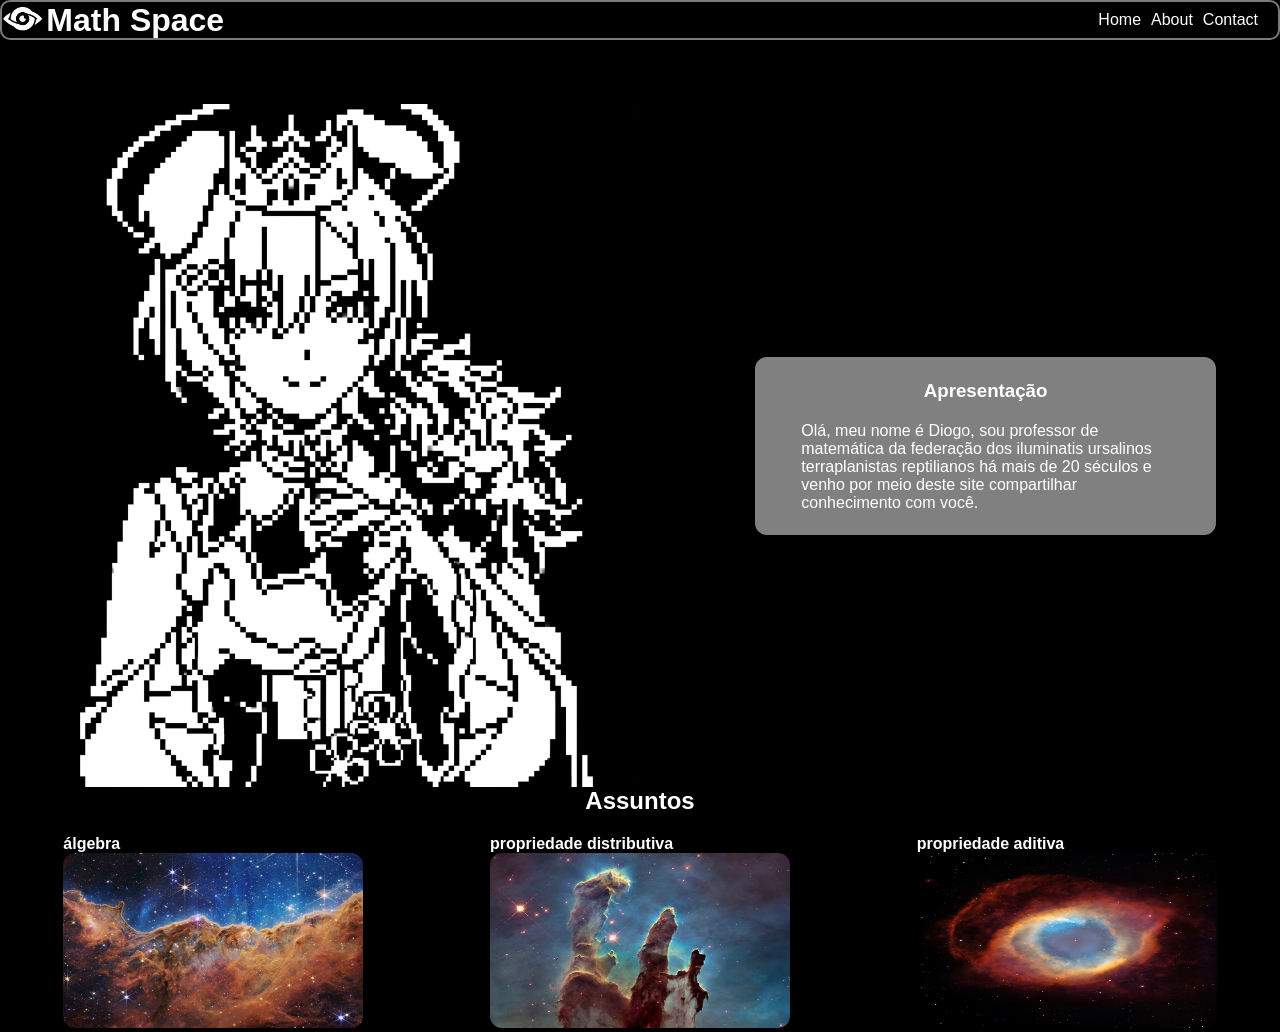
==== index.html @ 8ebd1731 "site first version" ====
<!DOCTYPE html>
<html lang="en">
<head>
    <meta charset="UTF-8">
    <meta name="viewport" content="width=device-width, initial-scale=1.0">
    <link rel="stylesheet" href="styles.css">
    <title>Math Space - Home</title>
</head>

<body>
    <header>
        <a href="index.html" id="logo">
            <img src="images/math-space-logo-white.png" alt="math space logo">
            <h1 id="logo-name">Math Space</h1>
        </a>

        <nav>
            <ul>
                <li><a href="index.html">Home</a></li>
                <li><a href="about.html">About</a></li>
                <li><a href="contact.html">Contact</a></li>
            </ul>
        </nav>
    </header>

    <main>
        <section>
        <div id="presentation">
            <img src="images/ogami-pixel.png" alt="ogami matoi pixel art">
            <div id="presentation-box">
                <h3>Apresentação</h3>
            <p>Olá, meu nome é Diogo, sou professor de matemática da federação dos iluminatis ursalinos terraplanistas reptilianos há mais de 20 séculos e venho por meio deste site compartilhar conhecimento com você.</p>
            </div>
        </div>
        </section>

        <section>
            <h2 id="topic-grid-title">Assuntos</h2>
            <div id="topic-grid">

                <a href="" class="topic">
                    <h4>álgebra</h4>
                    <img src="images/outro-espaco.jpeg" alt="">
                    <p id="ocult-algebra"></p>
                </a>

                <a href="" class="topic">
                    <h4>propriedade distributiva</h4>
                    <img src="images/pilares-da-criacao-.avif" alt="">
                    <p id="ocult-distributiva"></p>
                </a>

                <a href="" class="topic">
                    <h4>propriedade aditiva</h4>
                    <img src="images/helix.jpg" alt="">
                    <p id="ocult-aditiva"></p>
                </a>
            </div>
            
        </section>
    </main>

    <footer>

    </footer>
</body>

</html>
---- styles.css ----
* {
    font-family: Arial, Helvetica, sans-serif;

    background-color: black;
    color: white; /** #f0f8ff **/

    margin: 0;
    padding: 0;
    box-sizing: border-box;
}

a {
    text-decoration: none;
}

header {
    display: flex;
    flex-direction: row;
    justify-content: space-between;
    align-items: center;

    border-radius: 10px;
    border: 2px solid rgba(255, 255, 255, 0.479);

    background-color: black;
    height: 40px;
    width: 100%;
}

#logo {
    text-decoration: none;

    display: flex;
    flex-direction: row;
    align-items: center;
    gap: 3px;
    height: 100%
}

#logo img {
    height: 80%;
}

#logo img, #logo h1{
    text-decoration: none;
    transition: filter 0.3s ease-in-out; 
}

#logo:hover h1, #logo:hover img{
    filter: brightness(60%);
}

nav ul{
    display: flex;
    flex-direction: row;

    list-style: none;

    margin-right: 20px;

    gap: 10px;

}

nav ul li a {
    text-decoration: none;
    background-color: transparent;
    transition: filter 0.3s ease-in-out; 
}

nav ul li a:hover {
    text-decoration: underline;
    filter: brightness(60%);
}

#logo, #logo img, #logo h1, nav, nav ul, nav li {
    background-color: transparent;
}

#presentation {
    margin: 5% auto 0;

    height: auto;
    width: 90%;

    display: flex;
    flex-direction: row;

    justify-content: space-between;
    align-items: flex-start;
}

#presentation img {
    width: 50%;
}

#presentation-box {
    background-color: gray;
    padding: 2% 4%;

    display: flex;
    flex-direction: column;
    gap: 20px;

    margin: auto 0;

    width: 40%;

    border-radius: 12px;
}

#presentation-box h3 {
    text-align: center;
}

#presentation-box h3, #presentation-box p {
    background-color: transparent;
}

.topic {
    
}

.topic img {
    height: 175px;
    width: 300px;

    border-radius: 12px;
}

#topic-grid-title {
    text-align: center;
    margin-bottom: 20px;
}

#topic-grid {
    display: grid;
    grid-template-columns: repeat(3, 1fr);
    justify-items: center;
}
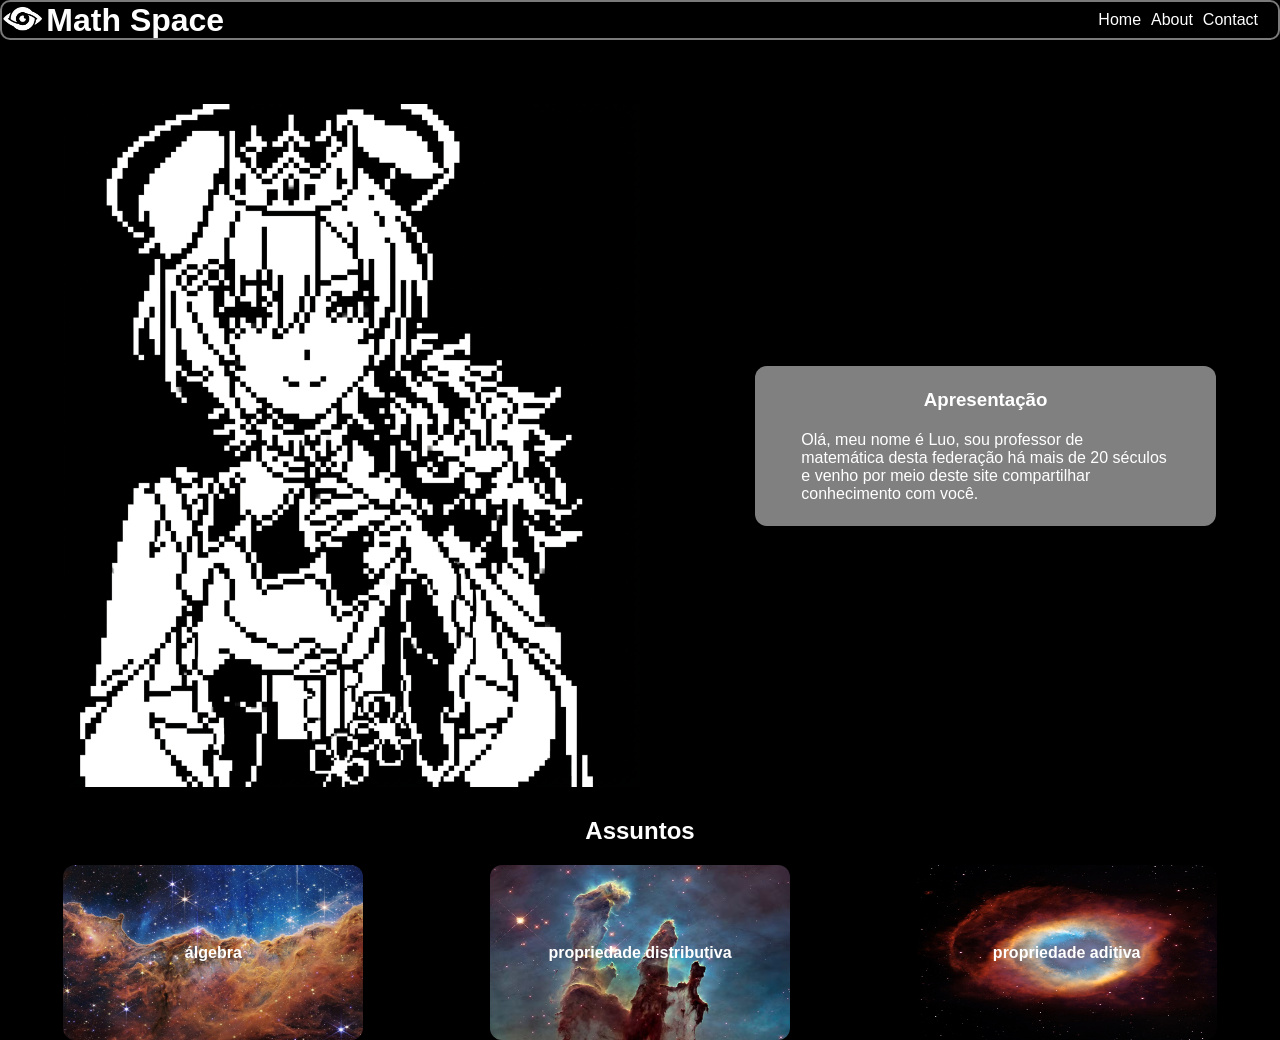
==== commit 8e560f88: "adicionado paginas e about" ====
--- a/index.html
+++ b/index.html
@@ -25,11 +25,11 @@
 
     <main>
         <section>
-        <div id="presentation">
+        <div class="presentation">
             <img src="images/ogami-pixel.png" alt="ogami matoi pixel art">
-            <div id="presentation-box">
+            <div class="presentation-box">
                 <h3>Apresentação</h3>
-            <p>Olá, meu nome é Diogo, sou professor de matemática da federação dos iluminatis ursalinos terraplanistas reptilianos há mais de 20 séculos e venho por meio deste site compartilhar conhecimento com você.</p>
+            <p>Olá, meu nome é Luo, sou professor de matemática desta federação há mais de 20 séculos e venho por meio deste site compartilhar conhecimento com você.</p> 
             </div>
         </div>
         </section>
@@ -38,22 +38,22 @@
             <h2 id="topic-grid-title">Assuntos</h2>
             <div id="topic-grid">
 
-                <a href="" class="topic">
+                <a href="pages/constelations/frações.html" class="topic">
                     <h4>álgebra</h4>
                     <img src="images/outro-espaco.jpeg" alt="">
-                    <p id="ocult-algebra"></p>
+                    <p class="ocult">manipule números com letras</p>
                 </a>
 
-                <a href="" class="topic">
+                <a href="pages/constelations/distributiva.html" class="topic">
                     <h4>propriedade distributiva</h4>
                     <img src="images/pilares-da-criacao-.avif" alt="">
-                    <p id="ocult-distributiva"></p>
+                    <p class="ocult">manipule números com letras</p>
                 </a>
 
-                <a href="" class="topic">
+                <a href="pages/constelations/aditiva.html" class="topic">
                     <h4>propriedade aditiva</h4>
                     <img src="images/helix.jpg" alt="">
-                    <p id="ocult-aditiva"></p>
+                    <p class="ocult">manipule números com letras</p>
                 </a>
             </div>
             
--- a/styles.css
+++ b/styles.css
@@ -77,7 +77,7 @@
     background-color: transparent;
 }
 
-#presentation {
+.presentation {
     margin: 5% auto 0;
 
     height: auto;
@@ -90,11 +90,11 @@
     align-items: flex-start;
 }
 
-#presentation img {
+.presentation img {
     width: 50%;
 }
 
-#presentation-box {
+.presentation-box {
     background-color: gray;
     padding: 2% 4%;
 
@@ -109,32 +109,104 @@
     border-radius: 12px;
 }
 
-#presentation-box h3 {
+.presentation-box h3 {
     text-align: center;
 }
 
-#presentation-box h3, #presentation-box p {
+.presentation-box h3, .presentation-box p {
     background-color: transparent;
 }
 
 .topic {
-    
-}
-
-.topic img {
     height: 175px;
     width: 300px;
 
+    position: relative;
+
+    display: flex;
+    align-items: center;
+    justify-content: center;
+
+}
+
+.topic:hover h4 {
+    color: transparent;
+}
+
+.topic:hover p {
+    animation: aparecer 0.3s ease-in-out forwards;
+}
+
+.topic:hover img {
+    transform: translateY(-10px);
+}
+
+@keyframes aparecer {
+    from {
+        opacity: 0;
+        transform: translateY(20px);
+    }
+
+    to {
+        opacity: 1;
+        transform: translateY(-30px);
+    }
+}
+
+.topic img {
+    height: 100%;
+    width: 100%;
+
+
     border-radius: 12px;
+    z-index: 1;
+
+    transition: transform 0.3s ease-in-out;
+}
+
+.topic h4 {
+    position: absolute;
+
+    z-index: 2;
+
+    background-color: transparent;
+
+    transition: color 0.3s ease-in-out;
+}
+
+.topic p {
+    position: absolute;
+    z-index: 2;
+    background-color: transparent;
+
+    opacity: 0;
+
+    transition: all 0.3s ease-in-out;
 }
 
 #topic-grid-title {
     text-align: center;
+    margin-top: 30px;
     margin-bottom: 20px;
+
+    top: 10px;
 }
 
 #topic-grid {
     display: grid;
     grid-template-columns: repeat(3, 1fr);
     justify-items: center;
+
+    row-gap: 90px;
+}
+
+@media (max-width: 600px) {
+    #topic-grid {
+        grid-template-columns: 1fr;
+    }
+}
+
+#text-label {
+    width: 100%;
+    
 }
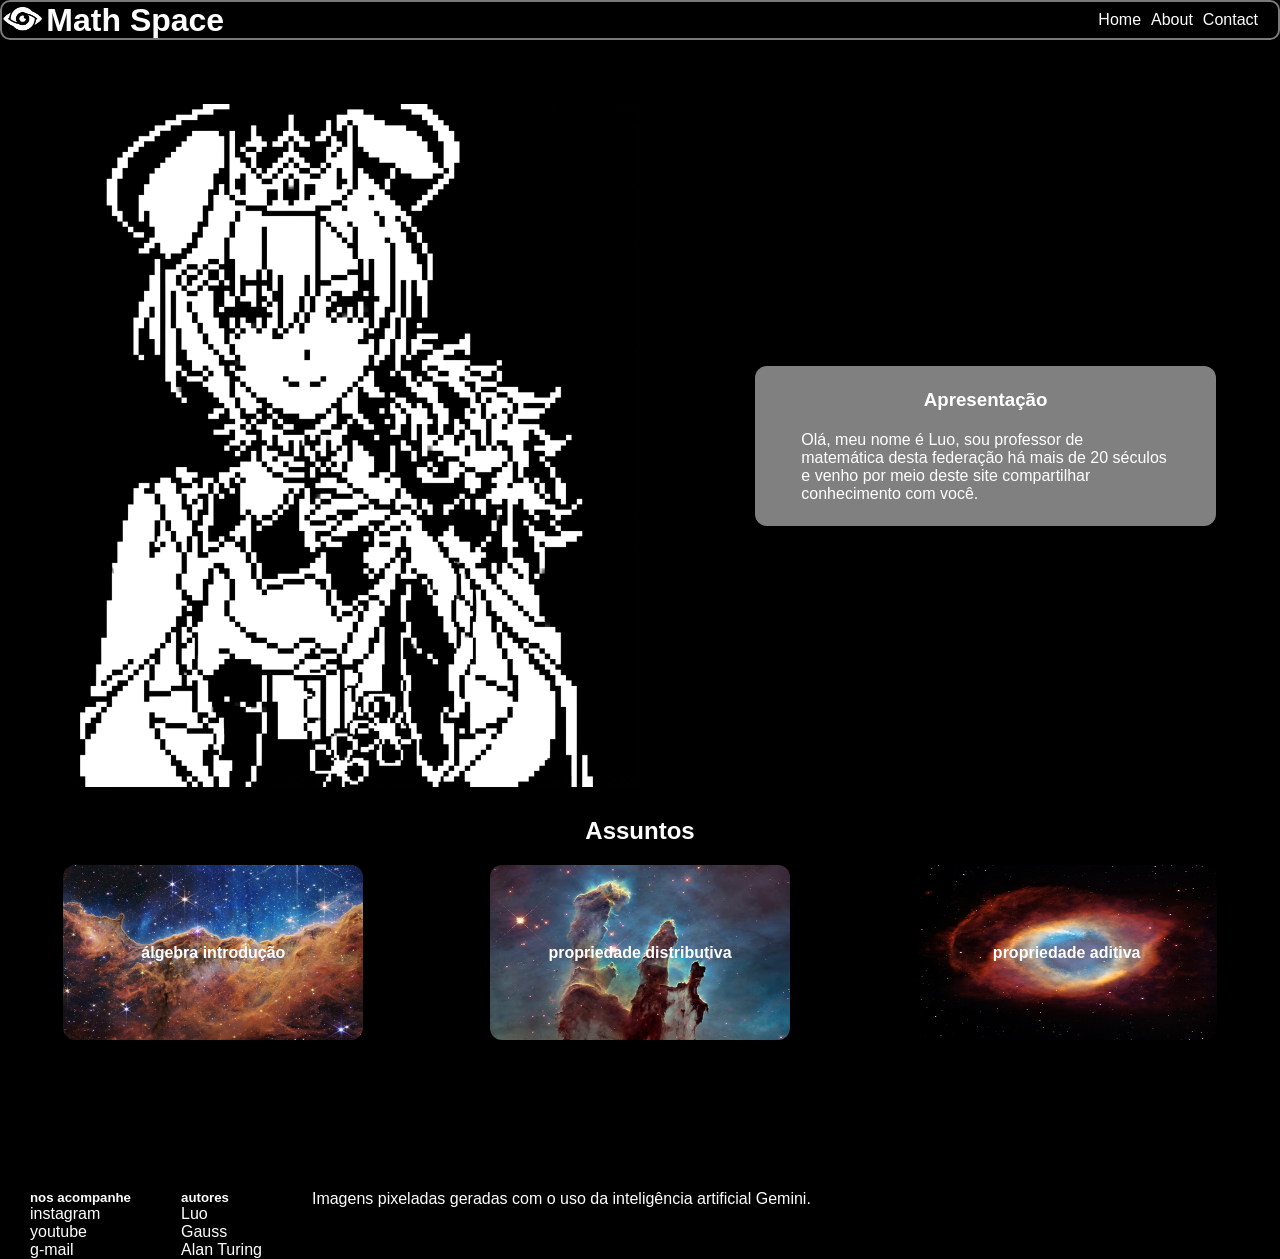
==== commit d7698933: "evolutions 1" ====
--- a/index.html
+++ b/index.html
@@ -10,7 +10,7 @@
 <body>
     <header>
         <a href="index.html" id="logo">
-            <img src="images/math-space-logo-white.png" alt="math space logo">
+            <img src="images/math-space-logo-white.png" alt="math space logomarca">
             <h1 id="logo-name">Math Space</h1>
         </a>
 
@@ -38,22 +38,22 @@
             <h2 id="topic-grid-title">Assuntos</h2>
             <div id="topic-grid">
 
-                <a href="pages/constelations/frações.html" class="topic">
-                    <h4>álgebra</h4>
-                    <img src="images/outro-espaco.jpeg" alt="">
-                    <p class="ocult">manipule números com letras</p>
+                <a href="pages/constelations/algebra.html" class="topic">
+                    <h4>álgebra introdução</h4>
+                    <img src="images/outro-espaco.jpeg" alt="imagem do espaço">
+                    <p class="ocult">conheça o que significam as variáveis e letras na matemática e como elas podem ser comparadas com pacotes.</p>
                 </a>
 
                 <a href="pages/constelations/distributiva.html" class="topic">
                     <h4>propriedade distributiva</h4>
-                    <img src="images/pilares-da-criacao-.avif" alt="">
-                    <p class="ocult">manipule números com letras</p>
+                    <img src="images/pilares-da-criacao-.avif" alt="imagem famosa do espaço pilares da criação">
+                    <p class="ocult">entenda a transformação distributiva aplicada a multiplicação de um número por uma soma ou por uma subtração</p>
                 </a>
 
                 <a href="pages/constelations/aditiva.html" class="topic">
                     <h4>propriedade aditiva</h4>
-                    <img src="images/helix.jpg" alt="">
-                    <p class="ocult">manipule números com letras</p>
+                    <img src="images/helix.jpg" alt="imagem famosa do espaço constelação de helix">
+                    <p class="ocult">como consequência da propriedade distributiva, entenda como ab + ac = a(b+c)</p>
                 </a>
             </div>
             
@@ -61,7 +61,34 @@
     </main>
 
     <footer>
+        <section>
 
+
+        <div id="footer-lists">
+            <div class="footer-list">
+                <h5>nos acompanhe</h5>
+                <ul>
+                    <li>instagram</li>
+                    <li>youtube</li>
+                    <li>g-mail</li>
+                </ul>
+            </div>
+
+            <div class="footer-list">
+                <h5>autores</h5>
+                <ul>
+                    <li>Luo</li>
+                    <li>Gauss</li>
+                    <li>Alan Turing</li>
+                </ul>
+            </div>
+
+            <p>
+                Imagens pixeladas geradas com o uso da inteligência artificial Gemini.
+            </p>
+        </div>
+
+        </section>
     </footer>
 </body>
 
--- a/styles.css
+++ b/styles.css
@@ -1,7 +1,6 @@
 * {
     font-family: Arial, Helvetica, sans-serif;
 
-    background-color: black;
     color: white; /** #f0f8ff **/
 
     margin: 0;
@@ -9,6 +8,10 @@
     box-sizing: border-box;
 }
 
+body {
+    background-color: black;
+}
+
 a {
     text-decoration: none;
 }
@@ -115,6 +118,19 @@
 
 .presentation-box h3, .presentation-box p {
     background-color: transparent;
+}
+
+@media (max-width: 768px) {
+    .presentation {
+        flex-direction: column;
+        align-items: center;
+        gap: 20px;
+    }
+
+    .presentation img,
+    .presentation-box {
+        width: 100%;
+    }
 }
 
 .topic {
@@ -180,6 +196,7 @@
     background-color: transparent;
 
     opacity: 0;
+    text-align: center;
 
     transition: all 0.3s ease-in-out;
 }
@@ -209,4 +226,129 @@
 #text-label {
     width: 100%;
     
+}
+
+#footer-lists {
+    display: flex;
+    flex-direction: row;
+
+    margin-top: 150px;
+    padding-inline: 30px;
+    gap: 50px;
+}
+
+#footer-lists ul {
+    list-style-type: none;
+}
+
+#contact-form {
+    background-color: gray;
+    border-radius: 12px;
+
+    width: 50vw;
+
+    display: flex;
+    flex-direction: column;
+    gap: 40px;
+
+    margin-inline: auto;
+    margin-top: 50px;
+
+    padding-inline: 10px;
+}
+
+#contact-form h2, #contact-form button, #contact-form input, #contact-form textarea{
+    background-color: transparent;
+}
+
+#contact-form input {
+    border: none;
+    height: 2rem;
+}
+
+#contact-form textarea {
+    min-height: 100px;
+}
+
+#contact-form textarea, #contact-form input {
+    background-color: aliceblue;
+    border-radius: 12px;
+
+    color: black;
+
+    width: 80%;
+}
+
+#contact-form button {
+    width: 200px;
+    margin-inline: auto;
+    background-color: gray;
+
+    border: 2px solid rgba(0, 0, 0, 0.329);
+    border-radius: 6px;
+
+    height: 25px;
+
+    margin-bottom: 20px;
+
+    transition: box-shadow 0.3s linear, filter 0.3s linear;;
+
+}
+
+#contact-form button:hover {
+    box-shadow: -1px 2px 5px 1px rgba(0, 0, 0, 0.301);
+    filter: brightness(95%);
+}
+
+.contact-item {
+    display: flex;
+    flex-direction: row;
+    width: 100%;
+    align-items: center;
+    gap: 10px;
+}
+
+@media (max-width: 768px) {
+    .contact-item {
+    display: flex;
+    flex-direction: column;
+    width: 100%;
+    align-items: center;
+    gap: 10px;
+    }
+
+    #contact-form {
+        width: 90vw;
+    }
+
+    #contact-form input {
+        border: none;
+        height: 60px;
+    }
+
+    #contact-form textarea {
+        min-height: 130px;
+    }
+
+    #contact-form textarea {
+        width: 100%;
+    }
+}
+
+.content {
+    width: 100vw;
+    padding-inline: 5%;
+    margin-top: 90px;
+}
+
+.content h5 {
+    margin-top: 50px;
+}
+
+.content h6 {
+    margin-top: 25px;
+}
+
+.content p {
+    margin-top: 10px;
 }
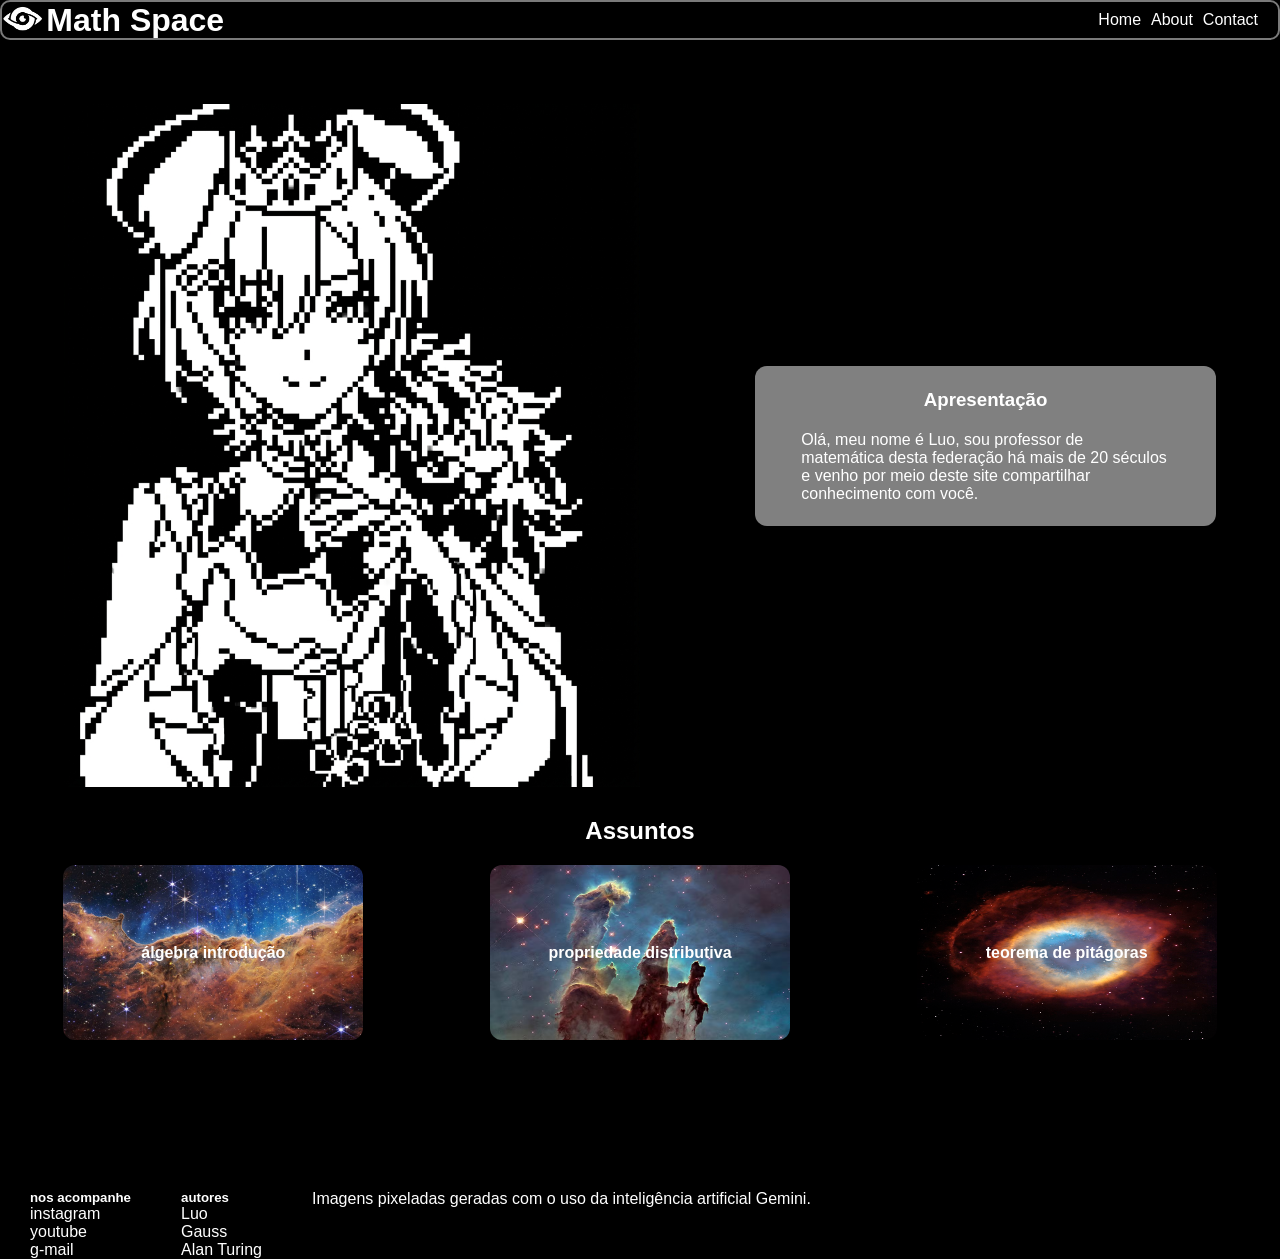
==== commit 5b9fe883: "adicionado conteúdo as páginas" ====
--- a/index.html
+++ b/index.html
@@ -50,10 +50,10 @@
                     <p class="ocult">entenda a transformação distributiva aplicada a multiplicação de um número por uma soma ou por uma subtração</p>
                 </a>
 
-                <a href="pages/constelations/aditiva.html" class="topic">
-                    <h4>propriedade aditiva</h4>
+                <a href="pages/constelations/pitagoras.html" class="topic">
+                    <h4>teorema de pitágoras</h4>
                     <img src="images/helix.jpg" alt="imagem famosa do espaço constelação de helix">
-                    <p class="ocult">como consequência da propriedade distributiva, entenda como ab + ac = a(b+c)</p>
+                    <p class="ocult">O teorema mais conhecido do mundo que rege os lados do triângulo retângulo e determina distâncias.</p>
                 </a>
             </div>
             
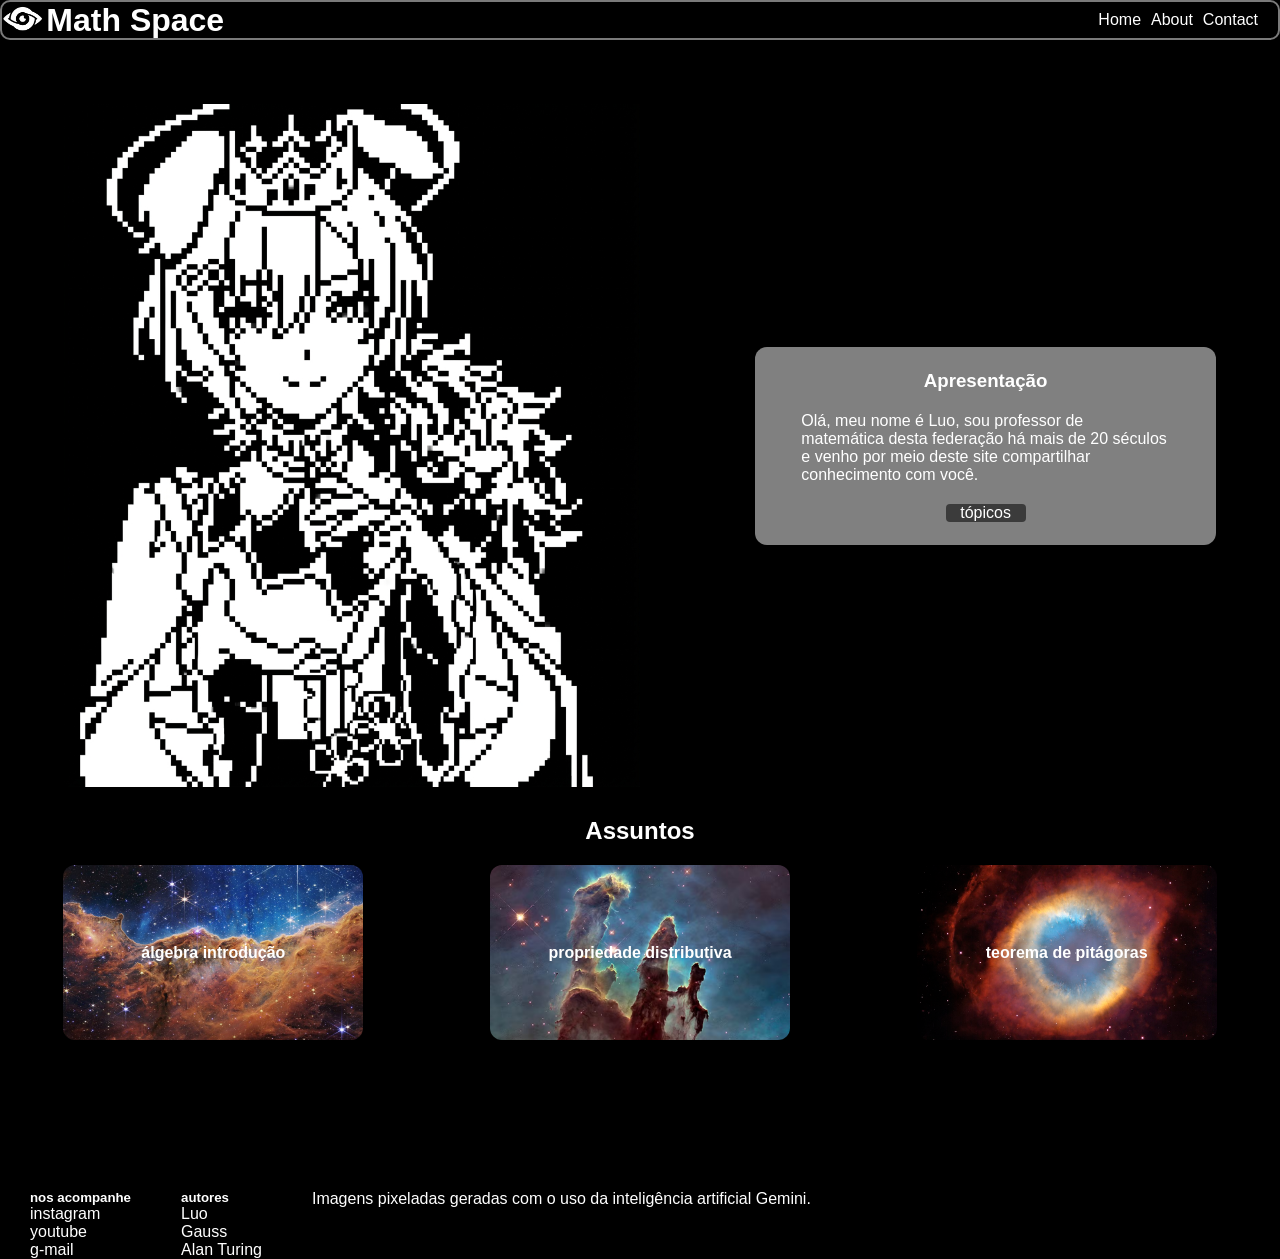
==== commit 1b150431: "image scale fix" ====
--- a/index.html
+++ b/index.html
@@ -3,7 +3,7 @@
 <head>
     <meta charset="UTF-8">
     <meta name="viewport" content="width=device-width, initial-scale=1.0">
-    <link rel="stylesheet" href="styles.css">
+    <link rel="stylesheet" href="style.css">
     <title>Math Space - Home</title>
 </head>
 
@@ -29,7 +29,8 @@
             <img src="images/ogami-pixel.png" alt="ogami matoi pixel art">
             <div class="presentation-box">
                 <h3>Apresentação</h3>
-            <p>Olá, meu nome é Luo, sou professor de matemática desta federação há mais de 20 séculos e venho por meio deste site compartilhar conhecimento com você.</p> 
+                <p>Olá, meu nome é Luo, sou professor de matemática desta federação há mais de 20 séculos e venho por meio deste site compartilhar conhecimento com você.</p> 
+                <a id="topic-button" href="#topic-grid">tópicos</a>
             </div>
         </div>
         </section>
--- a/style.css
+++ b/style.css
@@ -0,0 +1,375 @@
+* {
+    font-family: Arial, Helvetica, sans-serif;
+
+    color: white; /** #f0f8ff **/
+
+    margin: 0;
+    padding: 0;
+    box-sizing: border-box;
+}
+
+body {
+    background-color: black;
+}
+
+a {
+    text-decoration: none;
+}
+
+header {
+    display: flex;
+    flex-direction: row;
+    justify-content: space-between;
+    align-items: center;
+
+    border-radius: 10px;
+    border: 2px solid rgba(255, 255, 255, 0.479);
+
+    background-color: black;
+    height: 40px;
+    width: 100%;
+}
+
+#logo {
+    text-decoration: none;
+
+    display: flex;
+    flex-direction: row;
+    align-items: center;
+    gap: 3px;
+    height: 100%
+}
+
+#logo img {
+    height: 80%;
+}
+
+#logo img, #logo h1{
+    text-decoration: none;
+    transition: filter 0.3s ease-in-out; 
+}
+
+#logo:hover h1, #logo:hover img{
+    filter: brightness(60%);
+}
+
+nav ul{
+    display: flex;
+    flex-direction: row;
+
+    list-style: none;
+
+    margin-right: 20px;
+
+    gap: 10px;
+
+}
+
+nav ul li a {
+    text-decoration: none;
+    background-color: transparent;
+    transition: filter 0.3s ease-in-out; 
+}
+
+nav ul li a:hover {
+    text-decoration: underline;
+    filter: brightness(60%);
+}
+
+#logo, #logo img, #logo h1, nav, nav ul, nav li {
+    background-color: transparent;
+}
+
+.presentation {
+    margin: 5% auto 0;
+
+    height: auto;
+    width: 90%;
+
+    display: flex;
+    flex-direction: row;
+
+    justify-content: space-between;
+    align-items: flex-start;
+}
+
+.presentation img {
+    width: 50%;
+}
+
+.presentation-box {
+    background-color: gray;
+    padding: 2% 4%;
+
+    display: flex;
+    flex-direction: column;
+    gap: 20px;
+
+    margin: auto 0;
+
+    width: 40%;
+
+    border-radius: 12px;
+}
+
+.presentation-box h3 {
+    text-align: center;
+}
+
+.presentation-box h3, .presentation-box p {
+    background-color: transparent;
+}
+
+@media (max-width: 768px) {
+    .presentation {
+        flex-direction: column;
+        align-items: center;
+        gap: 20px;
+    }
+
+    .presentation img,
+    .presentation-box {
+        width: 100%;
+    }
+}
+
+.topic {
+    height: 175px;
+    width: 300px;
+
+    position: relative;
+
+    display: flex;
+    align-items: center;
+    justify-content: center;
+
+}
+
+.topic:hover h4 {
+    color: transparent;
+}
+
+.topic:hover p {
+    animation: aparecer 0.3s ease-in-out forwards;
+}
+
+.topic:hover img {
+    transform: translateY(-10px);
+}
+
+@keyframes aparecer {
+    from {
+        opacity: 0;
+        transform: translateY(20px);
+    }
+
+    to {
+        opacity: 1;
+        transform: translateY(-30px);
+    }
+}
+
+.topic img {
+    width: 100%;
+    height: 100%;
+    object-fit: cover;
+
+
+    border-radius: 12px;
+    z-index: 1;
+
+    transition: transform 0.3s ease-in-out;
+}
+
+.topic h4 {
+    position: absolute;
+
+    z-index: 2;
+
+    background-color: transparent;
+
+    transition: color 0.3s ease-in-out;
+}
+
+.topic p {
+    position: absolute;
+    z-index: 2;
+    background-color: transparent;
+
+    opacity: 0;
+    text-align: center;
+
+    transition: all 0.3s ease-in-out;
+}
+
+#topic-grid-title {
+    text-align: center;
+    margin-top: 30px;
+    margin-bottom: 20px;
+
+    top: 10px;
+}
+
+#topic-grid {
+    display: grid;
+    grid-template-columns: repeat(3, 1fr);
+    justify-items: center;
+
+    row-gap: 90px;
+}
+
+@media (max-width: 1100px) {
+    #topic-grid {
+        grid-template-columns: 1fr;
+    }
+}
+
+#text-label {
+    width: 100%;
+    
+}
+
+#footer-lists {
+    display: flex;
+    flex-direction: row;
+
+    margin-top: 150px;
+    padding-inline: 30px;
+    gap: 50px;
+}
+
+#footer-lists ul {
+    list-style-type: none;
+}
+
+#contact-form {
+    background-color: gray;
+    border-radius: 12px;
+
+    width: 50vw;
+
+    display: flex;
+    flex-direction: column;
+    gap: 40px;
+
+    margin-inline: auto;
+    margin-top: 50px;
+
+    padding-inline: 10px;
+}
+
+#contact-form h2, #contact-form button, #contact-form input, #contact-form textarea{
+    background-color: transparent;
+}
+
+#contact-form input {
+    border: none;
+    height: 2rem;
+}
+
+#contact-form textarea {
+    min-height: 100px;
+}
+
+#contact-form textarea, #contact-form input {
+    background-color: aliceblue;
+    border-radius: 12px;
+
+    color: black;
+
+    width: 80%;
+}
+
+#contact-form button {
+    width: 200px;
+    margin-inline: auto;
+    background-color: gray;
+
+    border: 2px solid rgba(0, 0, 0, 0.329);
+    border-radius: 6px;
+
+    height: 25px;
+
+    margin-bottom: 20px;
+
+    transition: box-shadow 0.3s linear, filter 0.3s linear;
+
+}
+
+#contact-form button:hover {
+    box-shadow: -1px 2px 5px 1px rgba(0, 0, 0, 0.301);
+    filter: brightness(95%);
+}
+
+.contact-item {
+    display: flex;
+    flex-direction: row;
+    width: 100%;
+    align-items: center;
+    gap: 10px;
+}
+
+@media (max-width: 768px) {
+    .contact-item {
+    display: flex;
+    flex-direction: column;
+    width: 100%;
+    align-items: center;
+    gap: 10px;
+    }
+
+    #contact-form {
+        width: 90vw;
+    }
+
+    #contact-form input {
+        border: none;
+        height: 60px;
+    }
+
+    #contact-form textarea {
+        min-height: 130px;
+    }
+
+    #contact-form textarea {
+        width: 100%;
+    }
+}
+
+.content {
+    width: 100%;
+    padding-inline: 5%;
+    margin-top: 90px;
+}
+
+.content h5 {
+    margin-top: 50px;
+}
+
+.content h6 {
+    margin-top: 25px;
+}
+
+.content p {
+    margin-top: 10px;
+}
+
+.content img {
+    display: block;
+    max-width: 100%;
+    height: auto;
+}
+
+.presentation-box #topic-button {
+    background-color: rgb(59, 59, 59);
+    border-radius: 4px;
+    width: 80px;
+    margin-inline: auto;
+    text-align: center;
+
+    transition: box-shadow 0.3s linear;
+}
+
+.presentation-box #topic-button:hover {
+    box-shadow: -1px 2px 5px 1px rgba(0, 0, 0, 0.301);
+}
